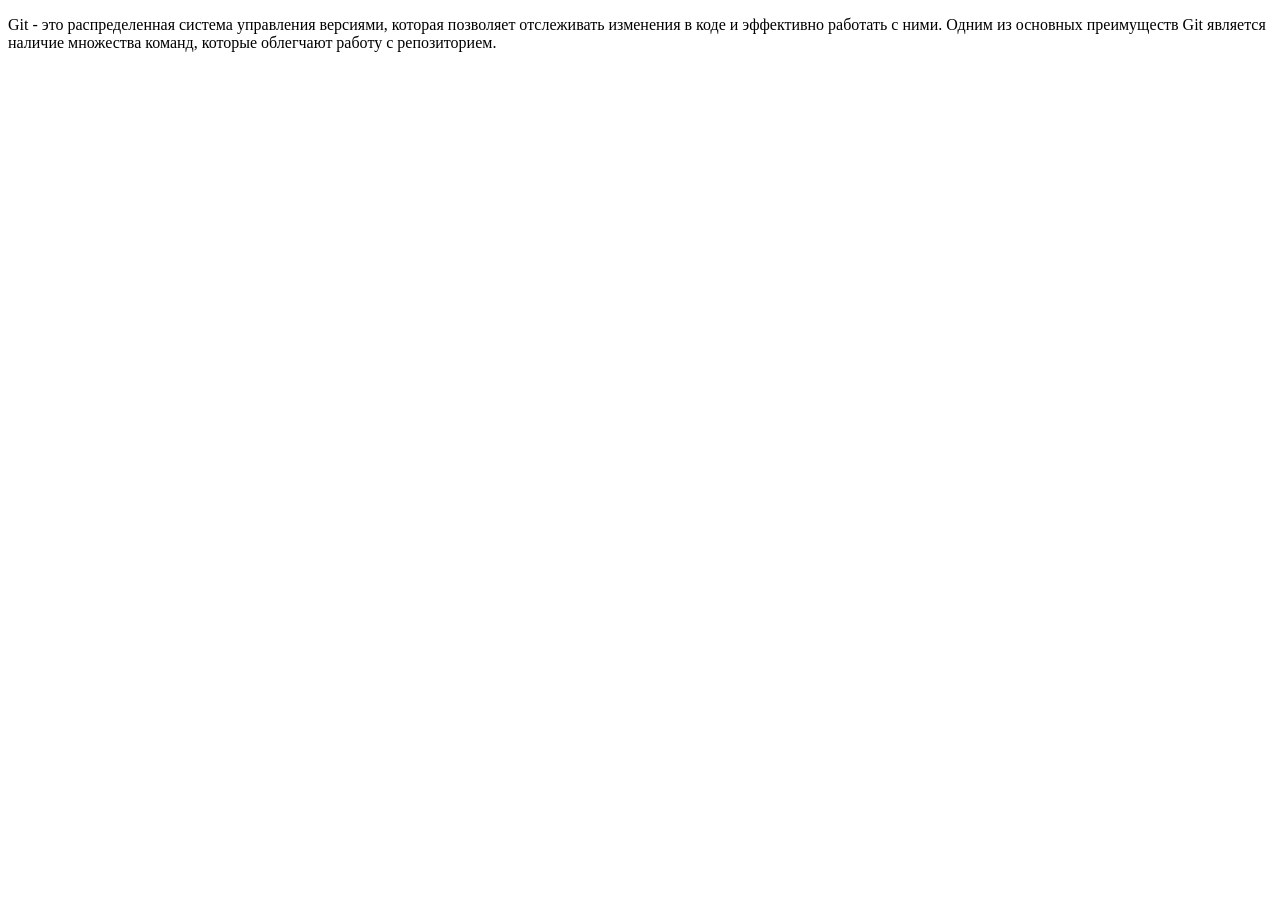
==== index.html @ e5191e21 "Add index.html" ====
<!DOCTYPE html>
<html lang="en">
<head>
	<meta charset="UTF-8">
	<meta name="viewport" content="width=device-width, initial-scale=1.0">
	<title>Document</title>
</head>
<body>
	<div class="wrap">
		<p>Git - это распределенная система управления версиями, которая позволяет отслеживать изменения в коде и эффективно работать с ними. Одним из основных преимуществ Git является наличие множества команд, которые облегчают работу с репозиторием. 
		</p>
	</div>
</body>
</html>
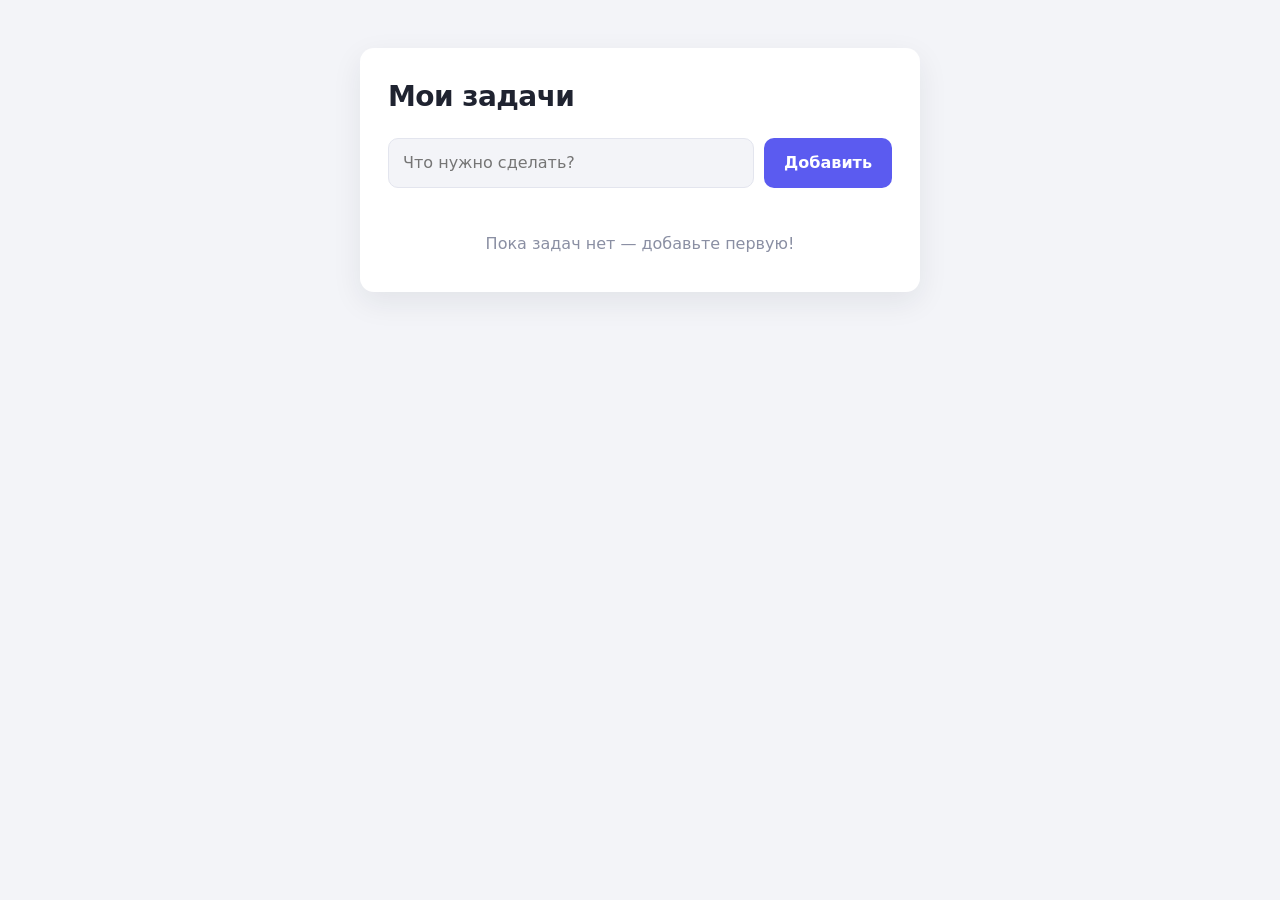
==== commit 6f83eaab: "Add vanilla JS todo list app Adding, completing and deleting tasks, persisted in localStorage, with " ====
--- a/index.html
+++ b/index.html
@@ -1,14 +1,36 @@
 <!DOCTYPE html>
-<html lang="en">
+<html lang="ru">
 <head>
-	<meta charset="UTF-8">
-	<meta name="viewport" content="width=device-width, initial-scale=1.0">
-	<title>Document</title>
+  <meta charset="UTF-8">
+  <meta name="viewport" content="width=device-width, initial-scale=1.0">
+  <title>Список задач</title>
+  <link rel="stylesheet" href="style.css">
 </head>
 <body>
-	<div class="wrap">
-		<p>Git - это распределенная система управления версиями, которая позволяет отслеживать изменения в коде и эффективно работать с ними. Одним из основных преимуществ Git является наличие множества команд, которые облегчают работу с репозиторием. 
-		</p>
-	</div>
+  <main class="app">
+    <header class="app__header">
+      <h1 class="app__title">Мои задачи</h1>
+      <p class="app__counter" id="counter" aria-live="polite"></p>
+    </header>
+
+    <form class="todo-form" id="todo-form" autocomplete="off">
+      <label for="todo-input" class="visually-hidden">Новая задача</label>
+      <input
+        type="text"
+        id="todo-input"
+        class="todo-form__input"
+        placeholder="Что нужно сделать?"
+        maxlength="200"
+        required
+      >
+      <button type="submit" class="todo-form__button">Добавить</button>
+    </form>
+
+    <ul class="todo-list" id="todo-list"></ul>
+
+    <p class="empty-state" id="empty-state">Пока задач нет — добавьте первую!</p>
+  </main>
+
+  <script src="script.js"></script>
 </body>
-</html>+</html>
--- a/style.css
+++ b/style.css
@@ -0,0 +1,259 @@
+:root {
+  --bg: #f3f4f8;
+  --surface: #ffffff;
+  --text: #1f2330;
+  --muted: #8a8fa3;
+  --border: #e3e5ee;
+  --accent: #5b5bf0;
+  --accent-hover: #4646d8;
+  --danger: #e5484d;
+  --done: #30a46c;
+  --radius: 14px;
+  --shadow: 0 10px 30px rgba(31, 35, 48, 0.08);
+}
+
+@media (prefers-color-scheme: dark) {
+  :root {
+    --bg: #14151b;
+    --surface: #1e2029;
+    --text: #eceef4;
+    --muted: #8b90a3;
+    --border: #2d303c;
+    --accent: #7b7bff;
+    --accent-hover: #9393ff;
+    --shadow: 0 10px 30px rgba(0, 0, 0, 0.35);
+  }
+}
+
+* {
+  box-sizing: border-box;
+  margin: 0;
+  padding: 0;
+}
+
+body {
+  min-height: 100vh;
+  background: var(--bg);
+  color: var(--text);
+  font-family: system-ui, -apple-system, "Segoe UI", Roboto, sans-serif;
+  line-height: 1.5;
+  padding: 48px 16px;
+}
+
+.app {
+  max-width: 560px;
+  margin: 0 auto;
+  background: var(--surface);
+  border-radius: var(--radius);
+  box-shadow: var(--shadow);
+  padding: 28px;
+}
+
+.app__header {
+  display: flex;
+  align-items: baseline;
+  justify-content: space-between;
+  gap: 12px;
+  margin-bottom: 20px;
+}
+
+.app__title {
+  font-size: 1.75rem;
+  font-weight: 700;
+  letter-spacing: -0.02em;
+}
+
+.app__counter {
+  color: var(--muted);
+  font-size: 0.9rem;
+  white-space: nowrap;
+}
+
+.todo-form {
+  display: flex;
+  gap: 10px;
+  margin-bottom: 20px;
+}
+
+.todo-form__input {
+  flex: 1;
+  min-width: 0;
+  padding: 12px 14px;
+  font: inherit;
+  color: var(--text);
+  background: var(--bg);
+  border: 1px solid var(--border);
+  border-radius: 10px;
+  outline: none;
+  transition: border-color 0.2s, box-shadow 0.2s;
+}
+
+.todo-form__input:focus {
+  border-color: var(--accent);
+  box-shadow: 0 0 0 3px color-mix(in srgb, var(--accent) 25%, transparent);
+}
+
+.todo-form__button {
+  padding: 12px 20px;
+  font: inherit;
+  font-weight: 600;
+  color: #fff;
+  background: var(--accent);
+  border: none;
+  border-radius: 10px;
+  cursor: pointer;
+  transition: background 0.2s, transform 0.1s;
+}
+
+.todo-form__button:hover {
+  background: var(--accent-hover);
+}
+
+.todo-form__button:active {
+  transform: scale(0.97);
+}
+
+.todo-list {
+  list-style: none;
+  display: flex;
+  flex-direction: column;
+  gap: 8px;
+}
+
+.todo-item {
+  display: flex;
+  align-items: center;
+  gap: 12px;
+  padding: 12px 14px;
+  border: 1px solid var(--border);
+  border-radius: 10px;
+}
+
+.todo-item--new {
+  animation: appear 0.2s ease-out;
+}
+
+@keyframes appear {
+  from { opacity: 0; transform: translateY(-4px); }
+  to { opacity: 1; transform: none; }
+}
+
+.todo-item__checkbox {
+  appearance: none;
+  flex-shrink: 0;
+  width: 22px;
+  height: 22px;
+  border: 2px solid var(--border);
+  border-radius: 50%;
+  cursor: pointer;
+  display: grid;
+  place-content: center;
+  transition: background 0.2s, border-color 0.2s;
+}
+
+.todo-item__checkbox::after {
+  content: "";
+  width: 6px;
+  height: 11px;
+  border: solid #fff;
+  border-width: 0 2px 2px 0;
+  transform: rotate(45deg) translate(-1px, -1px);
+  opacity: 0;
+}
+
+.todo-item__checkbox:checked {
+  background: var(--done);
+  border-color: var(--done);
+}
+
+.todo-item__checkbox:checked::after {
+  opacity: 1;
+}
+
+.todo-item__checkbox:focus-visible,
+.todo-item__delete:focus-visible,
+.todo-form__button:focus-visible {
+  outline: 2px solid var(--accent);
+  outline-offset: 2px;
+}
+
+.todo-item__text {
+  flex: 1;
+  min-width: 0;
+  overflow-wrap: anywhere;
+  cursor: pointer;
+  transition: color 0.2s;
+}
+
+.todo-item--done .todo-item__text {
+  color: var(--muted);
+  text-decoration: line-through;
+}
+
+.todo-item__delete {
+  flex-shrink: 0;
+  width: 32px;
+  height: 32px;
+  font-size: 1.25rem;
+  line-height: 1;
+  color: var(--muted);
+  background: none;
+  border: none;
+  border-radius: 8px;
+  cursor: pointer;
+  transition: color 0.2s, background 0.2s;
+}
+
+.todo-item__delete:hover {
+  color: var(--danger);
+  background: color-mix(in srgb, var(--danger) 12%, transparent);
+}
+
+.empty-state {
+  text-align: center;
+  color: var(--muted);
+  padding: 24px 0 8px;
+}
+
+.empty-state[hidden] {
+  display: none;
+}
+
+.visually-hidden {
+  position: absolute;
+  width: 1px;
+  height: 1px;
+  overflow: hidden;
+  clip: rect(0 0 0 0);
+  white-space: nowrap;
+}
+
+@media (max-width: 480px) {
+  body {
+    padding: 0;
+  }
+
+  .app {
+    min-height: 100vh;
+    border-radius: 0;
+    box-shadow: none;
+    padding: 20px 16px;
+  }
+
+  .app__title {
+    font-size: 1.5rem;
+  }
+
+  .todo-form {
+    flex-direction: column;
+  }
+
+  .todo-form__input {
+    font-size: 16px; /* не даёт iOS зумить при фокусе */
+  }
+
+  .todo-item__delete {
+    width: 40px;
+    height: 40px;
+  }
+}
